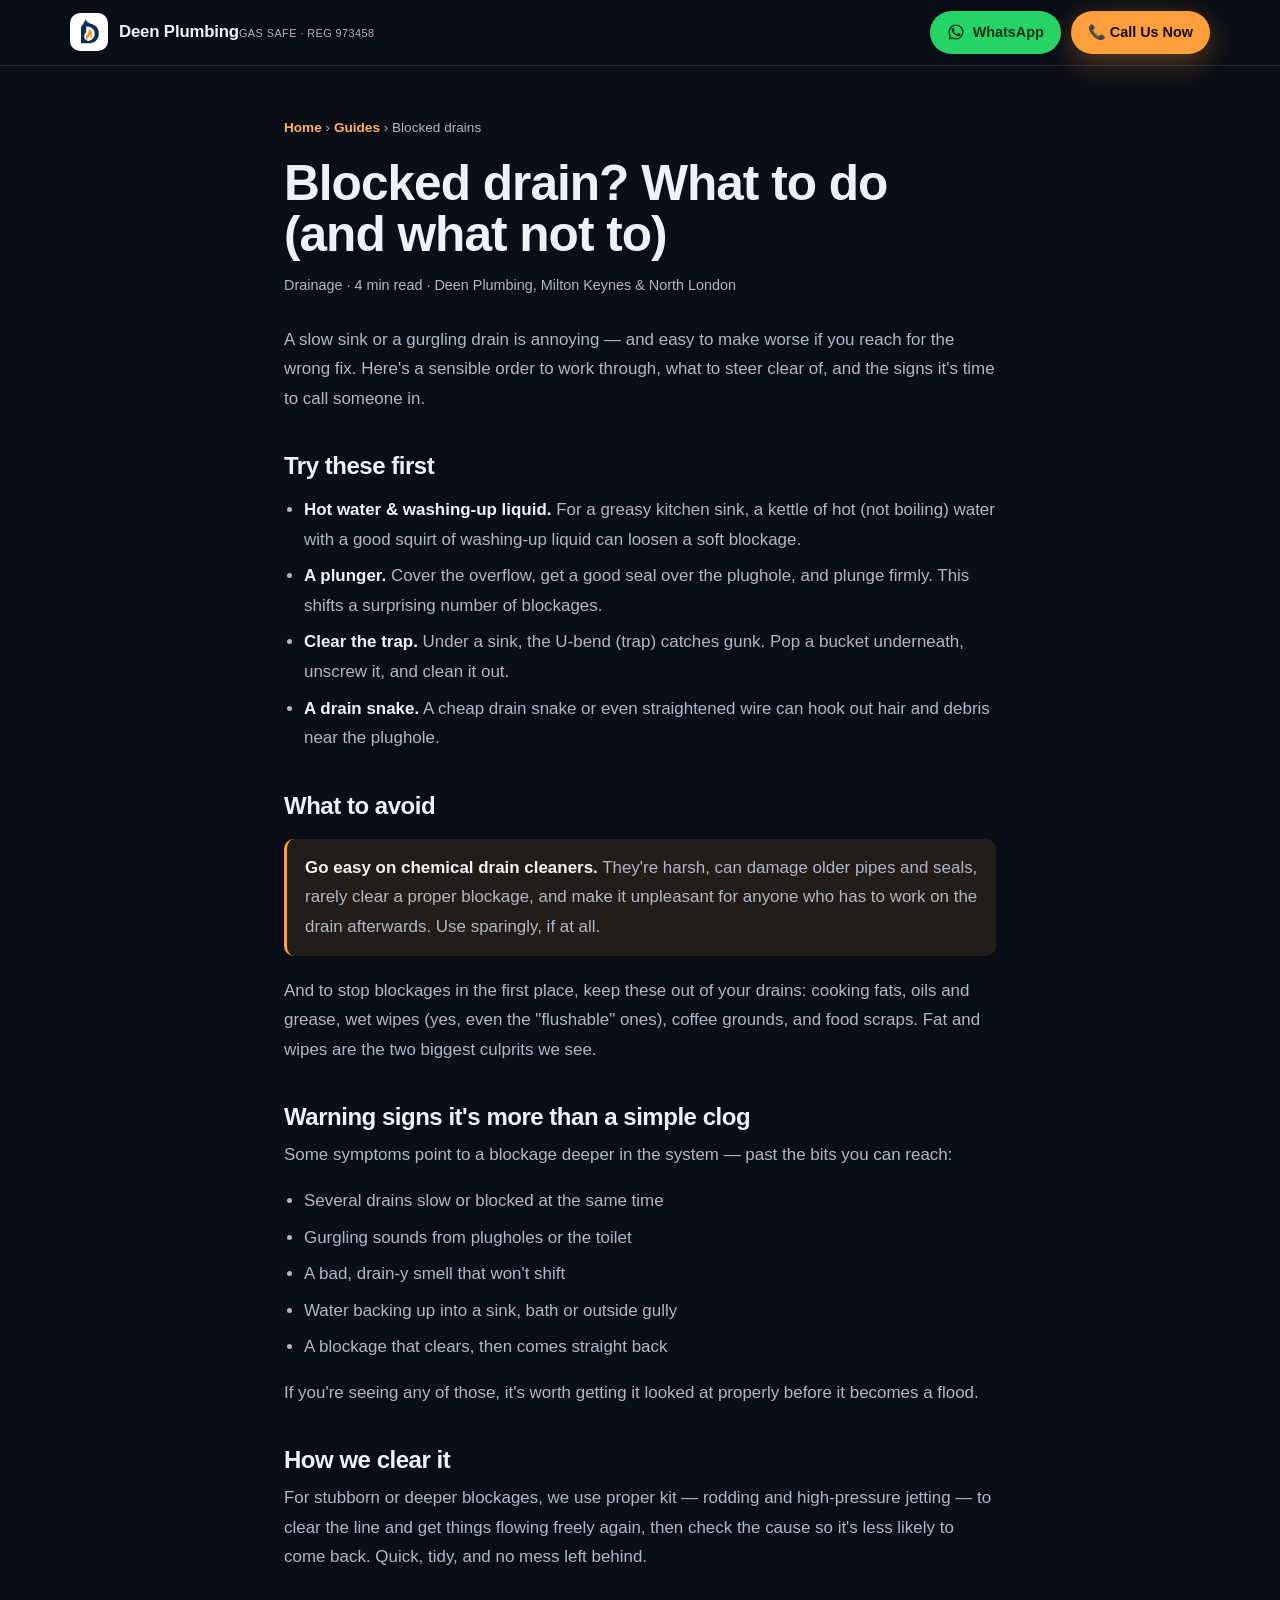
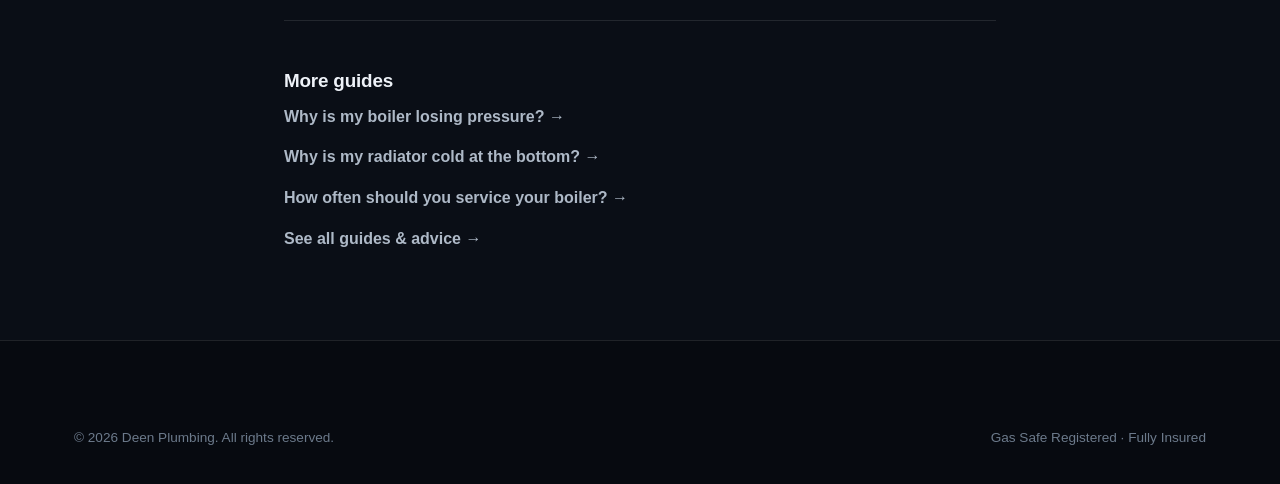
==== article-blocked-drains.html @ 98b902dc "Deen Plumbing website" ====
<!DOCTYPE html>
<html lang="en-GB">
<head>
<meta charset="UTF-8">
<meta name="viewport" content="width=device-width, initial-scale=1.0">
<title>Blocked Drain? What to Do (and What Not to Do) | Deen Plumbing</title>
<meta name="description" content="A blocked drain or slow sink? Simple things to try first, what to avoid, and the warning signs you need a drainage engineer in Milton Keynes or North London.">
<link rel="canonical" href="https://deenplumbing.co.uk/article-blocked-drains.html">
<meta name="theme-color" content="#0a0e16">
<meta property="og:type" content="article">
<meta property="og:title" content="Blocked Drain? What to Do (and What Not to Do)">
<meta property="og:description" content="Simple things to try first, what to avoid, and when to call a drainage engineer.">
<link rel="icon" href="images/logo-solid.png">
<link rel="stylesheet" href="styles.css">
<script type="application/ld+json">
{
  "@context":"https://schema.org","@type":"FAQPage",
  "mainEntity":[
    {"@type":"Question","name":"How do I unblock a drain myself?","acceptedAnswer":{"@type":"Answer","text":"For minor blockages, try a plunger, a drain snake, or hot (not boiling) water with washing-up liquid. Avoid harsh chemical drain cleaners — they can damage pipes and rarely shift a real blockage."}},
    {"@type":"Question","name":"What should you not put down the drain?","acceptedAnswer":{"@type":"Answer","text":"Avoid fats, oils and grease, wet wipes (even 'flushable' ones), coffee grounds, and food scraps. These are the most common causes of blocked drains."}},
    {"@type":"Question","name":"When should I call a drainage engineer?","acceptedAnswer":{"@type":"Answer","text":"Call a professional if several drains are slow at once, if there's a bad smell or gurgling, if water backs up, or if a blockage keeps coming back — these point to a blockage deeper in the system."}}
  ]
}
</script>
</head>
<body>

<header class="topbar">
  <div class="topbar__inner">
    <a class="brand" href="index.html" aria-label="Deen Plumbing — home">
      <span class="brand__mark"><img src="images/logo.png" alt="Deen Plumbing"></span>
      <span><span class="brand__name">Deen Plumbing</span><span class="brand__sub">Gas Safe · Reg 973458</span></span>
    </a>
    <div class="bar-actions">
      <a class="btn btn--whatsapp btn--sm" href="https://wa.me/447346813714?text=Hi%20Deen%2C%20I%27d%20like%20a%20quote" target="_blank" rel="noopener"><svg viewBox="0 0 24 24" fill="currentColor" aria-hidden="true"><path d="M12 2a10 10 0 0 0-8.5 15.3L2 22l4.8-1.5A10 10 0 1 0 12 2zm0 18.2c-1.5 0-3-.4-4.3-1.2l-.3-.18-2.85.9.9-2.78-.2-.32A8.2 8.2 0 1 1 12 20.2z"/><path d="M17.47 14.38c-.3-.15-1.74-.86-2-.96-.27-.1-.46-.15-.66.15-.2.3-.76.96-.93 1.15-.17.2-.34.22-.64.07-.3-.15-1.25-.46-2.38-1.47-.88-.78-1.47-1.75-1.64-2.05-.17-.3-.02-.46.13-.6.13-.13.3-.34.44-.51.15-.17.2-.3.3-.5.1-.2.05-.37-.02-.52-.07-.15-.66-1.6-.9-2.18-.24-.56-.48-.49-.66-.5h-.57c-.2 0-.52.07-.8.37-.27.3-1.05 1.02-1.05 2.5 0 1.47 1.08 2.9 1.23 3.1.15.2 2.12 3.24 5.13 4.54.72.31 1.28.5 1.71.64.72.23 1.37.2 1.89.12.58-.09 1.74-.71 1.99-1.4.24-.69.24-1.28.17-1.4-.07-.12-.27-.2-.57-.35z"/></svg> WhatsApp</a>
      <a class="btn btn--amber btn--sm btn--pulse" href="tel:+447346813714">📞 Call Us Now</a>
    </div>
  </div>
</header>

<article class="article">
  <p class="crumb"><a href="index.html">Home</a> › <a href="articles.html">Guides</a> › Blocked drains</p>
  <h1>Blocked drain? What to do (and what not to)</h1>
  <p class="meta">Drainage · 4 min read · Deen Plumbing, Milton Keynes &amp; North London</p>

  <p>A slow sink or a gurgling drain is annoying — and easy to make worse if you reach for the wrong fix. Here's a sensible order to work through, what to steer clear of, and the signs it's time to call someone in.</p>

  <h2>Try these first</h2>
  <ul>
    <li><strong>Hot water &amp; washing-up liquid.</strong> For a greasy kitchen sink, a kettle of hot (not boiling) water with a good squirt of washing-up liquid can loosen a soft blockage.</li>
    <li><strong>A plunger.</strong> Cover the overflow, get a good seal over the plughole, and plunge firmly. This shifts a surprising number of blockages.</li>
    <li><strong>Clear the trap.</strong> Under a sink, the U-bend (trap) catches gunk. Pop a bucket underneath, unscrew it, and clean it out.</li>
    <li><strong>A drain snake.</strong> A cheap drain snake or even straightened wire can hook out hair and debris near the plughole.</li>
  </ul>

  <h2>What to avoid</h2>
  <div class="callout"><p><strong>Go easy on chemical drain cleaners.</strong> They're harsh, can damage older pipes and seals, rarely clear a proper blockage, and make it unpleasant for anyone who has to work on the drain afterwards. Use sparingly, if at all.</p></div>
  <p>And to stop blockages in the first place, keep these out of your drains: cooking fats, oils and grease, wet wipes (yes, even the "flushable" ones), coffee grounds, and food scraps. Fat and wipes are the two biggest culprits we see.</p>

  <h2>Warning signs it's more than a simple clog</h2>
  <p>Some symptoms point to a blockage deeper in the system — past the bits you can reach:</p>
  <ul>
    <li>Several drains slow or blocked at the same time</li>
    <li>Gurgling sounds from plugholes or the toilet</li>
    <li>A bad, drain-y smell that won't shift</li>
    <li>Water backing up into a sink, bath or outside gully</li>
    <li>A blockage that clears, then comes straight back</li>
  </ul>
  <p>If you're seeing any of those, it's worth getting it looked at properly before it becomes a flood.</p>

  <h2>How we clear it</h2>
  <p>For stubborn or deeper blockages, we use proper kit — rodding and high-pressure jetting — to clear the line and get things flowing freely again, then check the cause so it's less likely to come back. Quick, tidy, and no mess left behind.</p>

  <div class="article__more">
    <h3>More guides</h3>
    <a href="article-boiler-losing-pressure.html">Why is my boiler losing pressure? →</a>
    <a href="article-radiator-cold-bottom.html">Why is my radiator cold at the bottom? →</a>
    <a href="article-boiler-service.html">How often should you service your boiler? →</a>
    <a href="articles.html">See all guides &amp; advice →</a>
  </div>
</article>

<footer class="footer">
  <div class="container footer__bottom">
    <span>© <span id="year"></span> Deen Plumbing. All rights reserved.</span>
    <span>Gas Safe Registered · Fully Insured</span>
  </div>
</footer>

<div class="mobile-cta">
  <a class="btn btn--amber btn--pulse" href="tel:+447346813714">📞 Call Now</a>
  <a class="btn btn--whatsapp" href="https://wa.me/447346813714?text=Hi%20Deen%2C%20I%27d%20like%20a%20quote" target="_blank" rel="noopener"><svg viewBox="0 0 24 24" fill="currentColor" aria-hidden="true"><path d="M12 2a10 10 0 0 0-8.5 15.3L2 22l4.8-1.5A10 10 0 1 0 12 2zm0 18.2c-1.5 0-3-.4-4.3-1.2l-.3-.18-2.85.9.9-2.78-.2-.32A8.2 8.2 0 1 1 12 20.2z"/><path d="M17.47 14.38c-.3-.15-1.74-.86-2-.96-.27-.1-.46-.15-.66.15-.2.3-.76.96-.93 1.15-.17.2-.34.22-.64.07-.3-.15-1.25-.46-2.38-1.47-.88-.78-1.47-1.75-1.64-2.05-.17-.3-.02-.46.13-.6.13-.13.3-.34.44-.51.15-.17.2-.3.3-.5.1-.2.05-.37-.02-.52-.07-.15-.66-1.6-.9-2.18-.24-.56-.48-.49-.66-.5h-.57c-.2 0-.52.07-.8.37-.27.3-1.05 1.02-1.05 2.5 0 1.47 1.08 2.9 1.23 3.1.15.2 2.12 3.24 5.13 4.54.72.31 1.28.5 1.71.64.72.23 1.37.2 1.89.12.58-.09 1.74-.71 1.99-1.4.24-.69.24-1.28.17-1.4-.07-.12-.27-.2-.57-.35z"/></svg> WhatsApp</a>
</div>

<script>document.getElementById('year').textContent = new Date().getFullYear();</script>
</body>
</html>
---- styles.css ----
/* ===========================================================
   Deen Plumbing — cinematic, mobile-first scroll journey
   =========================================================== */

:root {
  --bg:#0a0e16; --bg-2:#0f1622; --bg-3:#131d2c;
  --light:#f4f2ec; --light-2:#ffffff;
  --ink:#eef2f8; --ink-soft:#aeb9c7; --ink-dark:#18222e; --muted-dark:#566472;
  --amber:#ff9e3d; --amber-2:#ffb35e; --blue:#3b9ad6; --gassafe:#ffe000;
  --line-dark:rgba(255,255,255,.10); --line-light:#e4ded2;
  --bar-h:66px; --maxw:1180px; --ease:cubic-bezier(.16,1,.3,1);
}

* { box-sizing:border-box; }
html { scroll-behavior:smooth; scroll-padding-top:calc(var(--bar-h) + 14px); }
body { margin:0; font-family:-apple-system,BlinkMacSystemFont,"Segoe UI",Roboto,Helvetica,Arial,sans-serif;
  background:var(--bg); color:var(--ink); line-height:1.55; -webkit-font-smoothing:antialiased; }
/* No overflow-x clip/hidden on body — it breaks position:sticky used by the
   pinned portfolio. Wide tracks are each contained by their own overflow:hidden. */
body.no-scroll { overflow:hidden; }

h1,h2,h3 { margin:0 0 .4em; font-weight:800; line-height:1.04; letter-spacing:-0.02em; }
h1 { font-size:clamp(2.4rem,7.5vw,5.6rem); }
h2 { font-size:clamp(1.9rem,5.5vw,3.6rem); }
h3 { font-size:clamp(1.15rem,2.2vw,1.4rem); letter-spacing:-0.01em; }
p { margin:0 0 1em; }
a { color:inherit; text-decoration:none; }

.container { width:100%; max-width:var(--maxw); margin:0 auto; padding:0 24px; }
.center { text-align:center; }
.lead { font-size:clamp(1.05rem,1.6vw,1.35rem); color:var(--ink-soft); max-width:56ch; }
.center .lead { margin-left:auto; margin-right:auto; }

/* ---------- Buttons ---------- */
.btn { display:inline-flex; align-items:center; justify-content:center; gap:8px; padding:13px 26px;
  border-radius:999px; font-weight:700; font-size:1rem; border:1.5px solid transparent; cursor:pointer;
  white-space:nowrap; font-family:inherit;
  transition:transform .25s var(--ease),background .25s var(--ease),box-shadow .25s var(--ease),color .25s var(--ease); }
.btn:hover { transform:translateY(-2px); }
.btn--amber { background:var(--amber); color:#12100a; box-shadow:0 8px 30px rgba(255,158,61,.35); position:relative; overflow:hidden; }
.btn--amber:hover { background:var(--amber-2); box-shadow:0 12px 38px rgba(255,158,61,.5); }
.btn--amber::after { content:""; position:absolute; top:0; left:-120%; width:60%; height:100%;
  background:linear-gradient(100deg,transparent,rgba(255,255,255,.55),transparent); transform:skewX(-18deg); transition:left .6s var(--ease); }
.btn--amber:hover::after { left:130%; }
.btn--glass { background:rgba(255,255,255,.08); color:var(--ink); border-color:rgba(255,255,255,.22); }
.btn--glass:hover { background:rgba(255,255,255,.16); }
.btn--sm { padding:9px 16px; font-size:.9rem; }
.btn--whatsapp { background:#25d366; color:#08331b; }
.btn--whatsapp:hover { background:#1fc15c; }
.btn--whatsapp svg { width:18px; height:18px; }
/* Pulsing call-to-action to draw the eye and lift call conversions */
.btn--pulse { animation:btnpulse 2s var(--ease) infinite; }
.btn--pulse:hover { animation:none; }
@keyframes btnpulse {
  0%   { box-shadow:0 8px 30px rgba(255,158,61,.35), 0 0 0 0 rgba(255,158,61,.55); }
  70%  { box-shadow:0 8px 30px rgba(255,158,61,.35), 0 0 0 16px rgba(255,158,61,0); }
  100% { box-shadow:0 8px 30px rgba(255,158,61,.35), 0 0 0 0 rgba(255,158,61,0); }
}

/* ---------- Sticky top bar ---------- */
.topbar { position:fixed; inset:0 0 auto 0; z-index:120; height:var(--bar-h); display:flex; align-items:center;
  background:rgba(10,14,22,.72); backdrop-filter:saturate(160%) blur(14px); -webkit-backdrop-filter:saturate(160%) blur(14px);
  border-bottom:1px solid var(--line-dark); }
.topbar__inner { display:flex; align-items:center; justify-content:space-between; gap:14px; width:100%; max-width:var(--maxw); margin:0 auto; padding:0 20px; }
.brand { display:flex; align-items:center; gap:11px; min-width:0; }
.brand__mark { width:38px; height:38px; border-radius:10px; flex:none; background:#fff;
  display:grid; place-items:center; overflow:hidden; }
.brand__mark img { width:100%; height:100%; object-fit:contain; padding:3px; }
.brand__name { font-weight:800; font-size:1.05rem; letter-spacing:-0.01em; line-height:1.05; }
.brand__sub { font-size:.68rem; color:var(--ink-soft); letter-spacing:.04em; text-transform:uppercase; }
.bar-gassafe { display:inline-flex; align-items:center; gap:8px; margin-left:6px; background:var(--gassafe); color:#111;
  font-weight:800; font-size:.74rem; padding:6px 11px; border-radius:8px; line-height:1.1; }
.bar-gassafe small { display:block; font-weight:600; font-size:.62rem; }
.bar-actions { display:flex; align-items:center; gap:10px; flex:none; }
@media (max-width:920px) { .brand__sub{display:none;} .bar-gassafe{display:none;} }
@media (max-width:820px) { .bar-actions{display:none;} }

/* ---------- Scroll progress ---------- */
.progress { position:fixed; left:0; top:calc(var(--bar-h) - 3px); height:3px; width:100%; z-index:121; }
.progress span { display:block; height:100%; width:0%; background:linear-gradient(90deg,var(--amber),var(--blue)); box-shadow:0 0 12px rgba(255,158,61,.6); transition:width .08s linear; }

/* ---------- Sections ---------- */
.section { padding:clamp(64px,11vh,140px) 0; position:relative; }
.panel-dark { background:var(--bg); }
.panel-dark2 { background:linear-gradient(180deg,var(--bg-2),var(--bg)); }
.panel-light { background:var(--light); color:var(--ink-dark); }
.panel-light h1,.panel-light h2,.panel-light h3 { color:var(--ink-dark); }
.panel-light .lead { color:var(--muted-dark); }
.eyebrow { text-transform:uppercase; letter-spacing:.18em; font-size:.78rem; font-weight:800; color:var(--amber); margin-bottom:14px; }
.panel-light .eyebrow { color:#c97a22; }

/* ---------- HERO ---------- */
.hero { min-height:100svh; display:flex; align-items:center; padding-top:var(--bar-h);
  background:radial-gradient(1100px 600px at 80% -5%,rgba(59,154,214,.20),transparent 60%),
    radial-gradient(900px 600px at 6% 110%,rgba(255,158,61,.16),transparent 55%),
    linear-gradient(180deg,#0b1019,#0a0e16 70%);
  position:relative; overflow:hidden; }
.hero::after { content:""; position:absolute; inset:0; pointer-events:none; opacity:.5; z-index:1;
  background-image:linear-gradient(rgba(255,255,255,.03) 1px,transparent 1px),linear-gradient(90deg,rgba(255,255,255,.03) 1px,transparent 1px);
  background-size:46px 46px; -webkit-mask-image:radial-gradient(circle at 50% 40%,#000 30%,transparent 85%); mask-image:radial-gradient(circle at 50% 40%,#000 30%,transparent 85%); }
.hero .container { position:relative; z-index:3; padding-top:40px; padding-bottom:60px; }
.hero h1 { max-width:15ch; }
.hero h1 .grad,.grad { background:linear-gradient(110deg,var(--amber) 0%,var(--amber-2) 28%,#ffd9a8 42%,var(--amber-2) 56%,var(--blue) 100%);
  background-size:250% 100%; -webkit-background-clip:text; background-clip:text; color:transparent; animation:shimmer 7s linear infinite; }
@keyframes shimmer { 0%{background-position:0 50%;} 100%{background-position:250% 50%;} }
.hero p.lead { margin-top:.4em; }
.hero__meta { display:flex; gap:26px; flex-wrap:wrap; margin-top:36px; }
.hero__meta div { font-size:.95rem; color:var(--ink-soft); }
.hero__meta strong { display:block; color:var(--ink); font-size:1.25rem; }

/* ---------- Trust marquee ---------- */
.marquee { background:var(--bg-3); border-top:1px solid var(--line-dark); border-bottom:1px solid var(--line-dark); overflow:hidden; padding:16px 0;
  -webkit-mask-image:linear-gradient(90deg,transparent,#000 8%,#000 92%,transparent); mask-image:linear-gradient(90deg,transparent,#000 8%,#000 92%,transparent); }
.marquee__track { display:inline-flex; align-items:center; gap:26px; white-space:nowrap; will-change:transform; animation:marquee 32s linear infinite; }
.marquee:hover .marquee__track { animation-play-state:paused; }
.m-item { display:inline-flex; align-items:center; gap:10px; font-weight:700; font-size:1rem; color:var(--ink); }
.m-ico { font-size:1.2rem; } .m-dot { color:var(--amber); font-size:.6rem; opacity:.7; }
@keyframes marquee { from{transform:translateX(0)} to{transform:translateX(-50%)} }

/* ---------- Reviews: scroll-linked slider ---------- */
.rev-slider { overflow:hidden; margin-top:34px; }
.rev-track { display:flex; gap:22px; will-change:transform; padding:4px 24px; }
.rev { flex:0 0 min(430px,84vw); background:rgba(255,255,255,.04); border:1px solid var(--line-dark); border-radius:18px; padding:30px; text-align:left; }
.rev__stars { color:var(--amber); letter-spacing:3px; font-size:1.15rem; }
.rev__text { font-size:1.12rem; font-weight:600; line-height:1.45; margin:14px 0 16px; }
.rev__who { font-weight:800; } .rev__where { color:var(--ink-soft); font-size:.9rem; }

/* ---------- Cards ---------- */
.grid { display:grid; gap:22px; }
.grid--3 { grid-template-columns:repeat(3,1fr); }
.grid--svc { grid-template-columns:repeat(4,1fr); }
@media (max-width:1000px) { .grid--svc{grid-template-columns:repeat(2,1fr);} }
@media (max-width:880px) { .grid--3{grid-template-columns:1fr;} }
@media (max-width:560px) { .grid--svc{grid-template-columns:1fr;} }
.card { background:rgba(255,255,255,.04); border:1px solid var(--line-dark); border-radius:18px; padding:28px; position:relative;
  transition:transform .35s var(--ease),background .35s var(--ease),border-color .35s var(--ease),box-shadow .35s var(--ease); }
.card::before { content:""; position:absolute; inset:0; border-radius:18px; padding:1px;
  background:linear-gradient(135deg,rgba(255,158,61,.6),rgba(59,154,214,.5));
  -webkit-mask:linear-gradient(#000 0 0) content-box,linear-gradient(#000 0 0); -webkit-mask-composite:xor; mask-composite:exclude; opacity:0; transition:opacity .35s var(--ease); pointer-events:none; }
.card:hover { transform:translateY(-6px); background:rgba(255,255,255,.07); border-color:transparent; box-shadow:0 20px 50px rgba(0,0,0,.35); }
.card:hover::before { opacity:1; }
.card .ico { font-size:1.8rem; display:block; margin-bottom:12px; }
.card h3 { margin-bottom:12px; }
.card ul { margin:0; padding-left:1.1em; color:var(--ink-soft); }
.card li { margin-bottom:.35em; }
.panel-light .card { background:var(--light-2); border-color:var(--line-light); box-shadow:0 10px 30px rgba(20,30,45,.06); }
.panel-light .card ul { color:var(--muted-dark); }
.feature h3 { display:flex; align-items:center; gap:10px; }
.feature p { color:var(--ink-soft); }

/* ---------- Pinned horizontal portfolio (scroll-driven, all widths) ---------- */
/* Section height is set by JS so vertical scroll distance == horizontal travel. */
.hscroll { position:relative; min-height:100vh; background:var(--light); }
.hscroll__sticky { position:sticky; top:0; height:100vh; overflow:hidden; display:flex; flex-direction:column; justify-content:center; }
.hscroll__head { max-width:var(--maxw); width:100%; margin:0 auto 30px; padding:0 24px; }
.hscroll__head h2 { color:var(--ink-dark); margin:0; }
.hscroll__track { display:flex; align-items:flex-start; gap:24px; will-change:transform;
  padding-left:max(24px,calc((100vw - var(--maxw)) / 2 + 24px)); padding-right:10vw; }
/* Full-bleed image with text overlaid on a gradient scrim */
.job { position:relative; flex:0 0 380px; aspect-ratio:3 / 2; border-radius:18px; overflow:hidden;
  box-shadow:0 16px 40px rgba(20,30,45,.20); }
.job__img { position:absolute; inset:0; width:100%; height:100%; object-fit:cover; display:block; }
.job__body { position:absolute; left:0; right:0; bottom:0; padding:18px 20px;
  background:linear-gradient(to top, rgba(7,11,18,.92), rgba(7,11,18,.55) 48%, rgba(7,11,18,0)); }
.job__tag { display:inline-block; font-size:.68rem; font-weight:800; text-transform:uppercase; letter-spacing:.06em; color:#12100a; background:var(--amber); padding:4px 10px; border-radius:999px; margin-bottom:9px; }
.job h3 { color:#fff; margin-bottom:.2em; font-size:1.12rem; }
.job p { color:rgba(255,255,255,.9); font-size:.92rem; margin:0; }
@media (max-width:760px) {
  .hscroll__head { margin-bottom:24px; }
  .job { flex:0 0 82vw; }
}
/* Reduced motion: no pin — simple swipe row instead */
.hscroll.no-pin { height:auto !important; padding:clamp(64px,11vh,140px) 0; }
.hscroll.no-pin .hscroll__sticky { position:static; height:auto; overflow:visible; }
.hscroll.no-pin .hscroll__track { overflow-x:auto; transform:none !important; padding-bottom:16px; scrollbar-width:none; }
.hscroll.no-pin .hscroll__track::-webkit-scrollbar { display:none; }

/* ---------- FAQs ---------- */
.faq { max-width:840px; margin:0 auto; }
.faq details { border-bottom:1px solid var(--line-light); }
.faq summary { cursor:pointer; list-style:none; padding:20px 0; font-weight:700; font-size:1.08rem; color:var(--ink-dark);
  display:flex; justify-content:space-between; gap:18px; align-items:center; }
.faq summary::-webkit-details-marker { display:none; }
.faq summary::after { content:"+"; font-size:1.5rem; color:#c97a22; transition:transform .2s var(--ease); line-height:1; }
.faq details[open] summary::after { content:"–"; }
.faq p { color:var(--muted-dark); margin:0 0 20px; max-width:72ch; }

/* ---------- Guides / articles ---------- */
.guide { display:block; }
.guide .job__tag { background:rgba(255,158,61,.16); color:var(--amber-2); }
.guide h3 { color:var(--ink); margin-bottom:8px; }
.guide p { color:var(--ink-soft); }
.guide .more { display:inline-block; margin-top:14px; color:var(--amber-2); font-weight:700; }
.soon { font-size:.72rem; font-weight:800; text-transform:uppercase; letter-spacing:.05em; color:var(--ink-soft); border:1px solid var(--line-dark); padding:3px 9px; border-radius:999px; }

/* ---------- Tea strip ---------- */
.tea-strip { background:var(--bg-2); text-align:center; padding:46px 0; border-top:1px solid var(--line-dark); }
.tea-strip .cups { font-size:2.4rem; }
.tea-strip p { margin:10px 0 0; color:var(--amber-2); font-style:italic; font-weight:600; }

/* ---------- Modal form ---------- */
.modal { position:fixed; inset:0; z-index:200; display:none; align-items:center; justify-content:center; padding:20px; }
.modal.open { display:flex; }
.modal__backdrop { position:absolute; inset:0; background:rgba(4,7,12,.72); backdrop-filter:blur(6px); -webkit-backdrop-filter:blur(6px); animation:fadein .3s ease; }
@keyframes fadein { from{opacity:0} to{opacity:1} }
.modal__dialog { position:relative; z-index:1; width:100%; max-width:520px; max-height:90vh; overflow:auto; animation:modalin .45s var(--ease); }
@keyframes modalin { from{opacity:0;transform:translateY(26px) scale(.98)} to{opacity:1;transform:none} }
.modal__close { position:absolute; top:14px; right:14px; width:38px; height:38px; border-radius:50%; border:1px solid var(--line-dark);
  background:rgba(255,255,255,.06); color:var(--ink); font-size:1.1rem; cursor:pointer; z-index:2; line-height:1; }
.modal__close:hover { background:rgba(255,255,255,.14); }
.form { background:#0f1825; border:1px solid var(--line-dark); border-radius:22px; padding:34px; }
.form h3 { margin-top:0; }
.field { margin-bottom:18px; }
.field label { display:block; font-weight:700; margin-bottom:7px; }
.field input,.field textarea { width:100%; padding:14px 16px; border-radius:12px; font:inherit; background:rgba(255,255,255,.06); border:1px solid var(--line-dark); color:var(--ink); }
.field input::placeholder,.field textarea::placeholder { color:#7d8aa0; }
.field input:focus,.field textarea:focus { outline:2px solid var(--amber); background:rgba(255,255,255,.10); }
.field textarea { min-height:110px; resize:vertical; }
.form__note { font-size:.86rem; color:var(--ink-soft); }
.form__success { display:none; background:rgba(54,178,110,.15); border:1px solid rgba(54,178,110,.5); color:#aef0c8; padding:16px; border-radius:12px; margin-bottom:16px; }

/* ---------- Mobile sticky CTA bar ---------- */
.mobile-cta { display:none; }
@media (max-width:820px) {
  .mobile-cta { display:flex; gap:10px; position:fixed; left:0; right:0; bottom:0; z-index:130;
    padding:10px 12px calc(10px + env(safe-area-inset-bottom,0px));
    background:rgba(7,10,16,.94); backdrop-filter:blur(12px); -webkit-backdrop-filter:blur(12px); border-top:1px solid var(--line-dark); }
  .mobile-cta .btn { flex:1; padding:15px 6px; font-size:.92rem; gap:6px; }
  .mobile-cta .btn svg { width:17px; height:17px; }
  .mobile-cta .btn--glass { background:rgba(255,255,255,.12); border-color:rgba(255,255,255,.28); color:#fff; }
  body { padding-bottom:78px; }
}

/* ---------- Footer ---------- */
.footer { background:#070a10; color:var(--ink-soft); padding:64px 0 36px; border-top:1px solid var(--line-dark); }
.footer__grid { display:grid; grid-template-columns:1fr 1fr; gap:30px 40px; }
.footer__brand { grid-column:1 / -1; }
@media (max-width:560px) { .footer__grid{grid-template-columns:1fr;} .footer__brand{grid-column:auto;} }
.footer h4 { color:var(--ink); margin:0 0 14px; font-size:1rem; }
.footer a { color:var(--ink-soft); }
.footer__grid a { display:block; padding:5px 0; }
.footer a:hover { color:var(--amber); }
.gassafe-pill { display:inline-flex; align-items:center; gap:10px; background:var(--gassafe); color:#111; font-weight:800; font-size:.8rem; padding:9px 14px; border-radius:9px; }
.gassafe-pill small { display:block; font-weight:600; font-size:.66rem; }
.footer__links { display:flex; flex-wrap:wrap; gap:8px 16px; justify-content:center; margin-top:34px; padding-top:26px; border-top:1px solid var(--line-dark); }
.footer__links a { font-weight:600; }
.footer__bottom { margin-top:22px; font-size:.85rem; color:#6c7a8b; display:flex; justify-content:space-between; gap:10px; flex-wrap:wrap; }
.placeholder { background:rgba(255,158,61,.16); color:var(--amber-2); padding:0 5px; border-radius:5px; font-weight:700; }

/* ---------- Article / legal pages ---------- */
.article { max-width:760px; margin:0 auto; padding:calc(var(--bar-h) + 50px) 24px 80px; }
.article .crumb { font-size:.85rem; color:var(--ink-soft); margin-bottom:18px; }
.article .crumb a { color:var(--amber-2); font-weight:600; }
.article h1 { font-size:clamp(2rem,5vw,3.1rem); margin-bottom:.25em; }
.article .meta { color:var(--ink-soft); font-size:.9rem; margin-bottom:26px; }
.article h2 { font-size:1.5rem; margin:1.7em 0 .4em; color:var(--ink); }
.article h3 { font-size:1.18rem; margin:1.3em 0 .3em; color:var(--ink); }
.article p, .article li { color:var(--ink-soft); font-size:1.06rem; line-height:1.75; }
.article ul, .article ol { padding-left:1.25em; }
.article li { margin-bottom:.4em; }
.article a { color:var(--amber-2); }
.article strong { color:var(--ink); }
.callout { background:rgba(255,158,61,.10); border-left:3px solid var(--amber); padding:14px 18px; border-radius:10px; margin:20px 0; }
.callout p { margin:0; }
.article__cta { background:var(--bg-2); border:1px solid var(--line-dark); border-radius:18px; padding:28px; margin:36px 0 10px; text-align:center; }
.article__cta h3 { margin:0 0 6px; }
.article__cta p { margin:0 0 16px; }
.article__more { margin-top:48px; padding-top:26px; border-top:1px solid var(--line-dark); }
.article__more h3 { color:var(--ink); }
.article__more a { display:block; padding:8px 0; color:var(--ink-soft); font-weight:600; }
.article__more a:hover { color:var(--amber); }

/* ---------- Articles index grid ---------- */
.arts { display:grid; grid-template-columns:repeat(2,1fr); gap:22px; max-width:var(--maxw); margin:0 auto; }
@media (max-width:760px) { .arts{grid-template-columns:1fr;} }

/* ---------- Scroll reveal ---------- */
.reveal { opacity:0; transform:translateY(34px); transition:opacity .9s var(--ease),transform .9s var(--ease); }
.reveal.in-view { opacity:1; transform:none; }
@media (prefers-reduced-motion: reduce) {
  .reveal { opacity:1 !important; transform:none !important; transition:none; }
  html { scroll-behavior:auto; }
  .marquee__track,.hero h1 .grad,.grad,.btn--pulse { animation:none !important; }
  .grad { background-position:0 50%; }
}
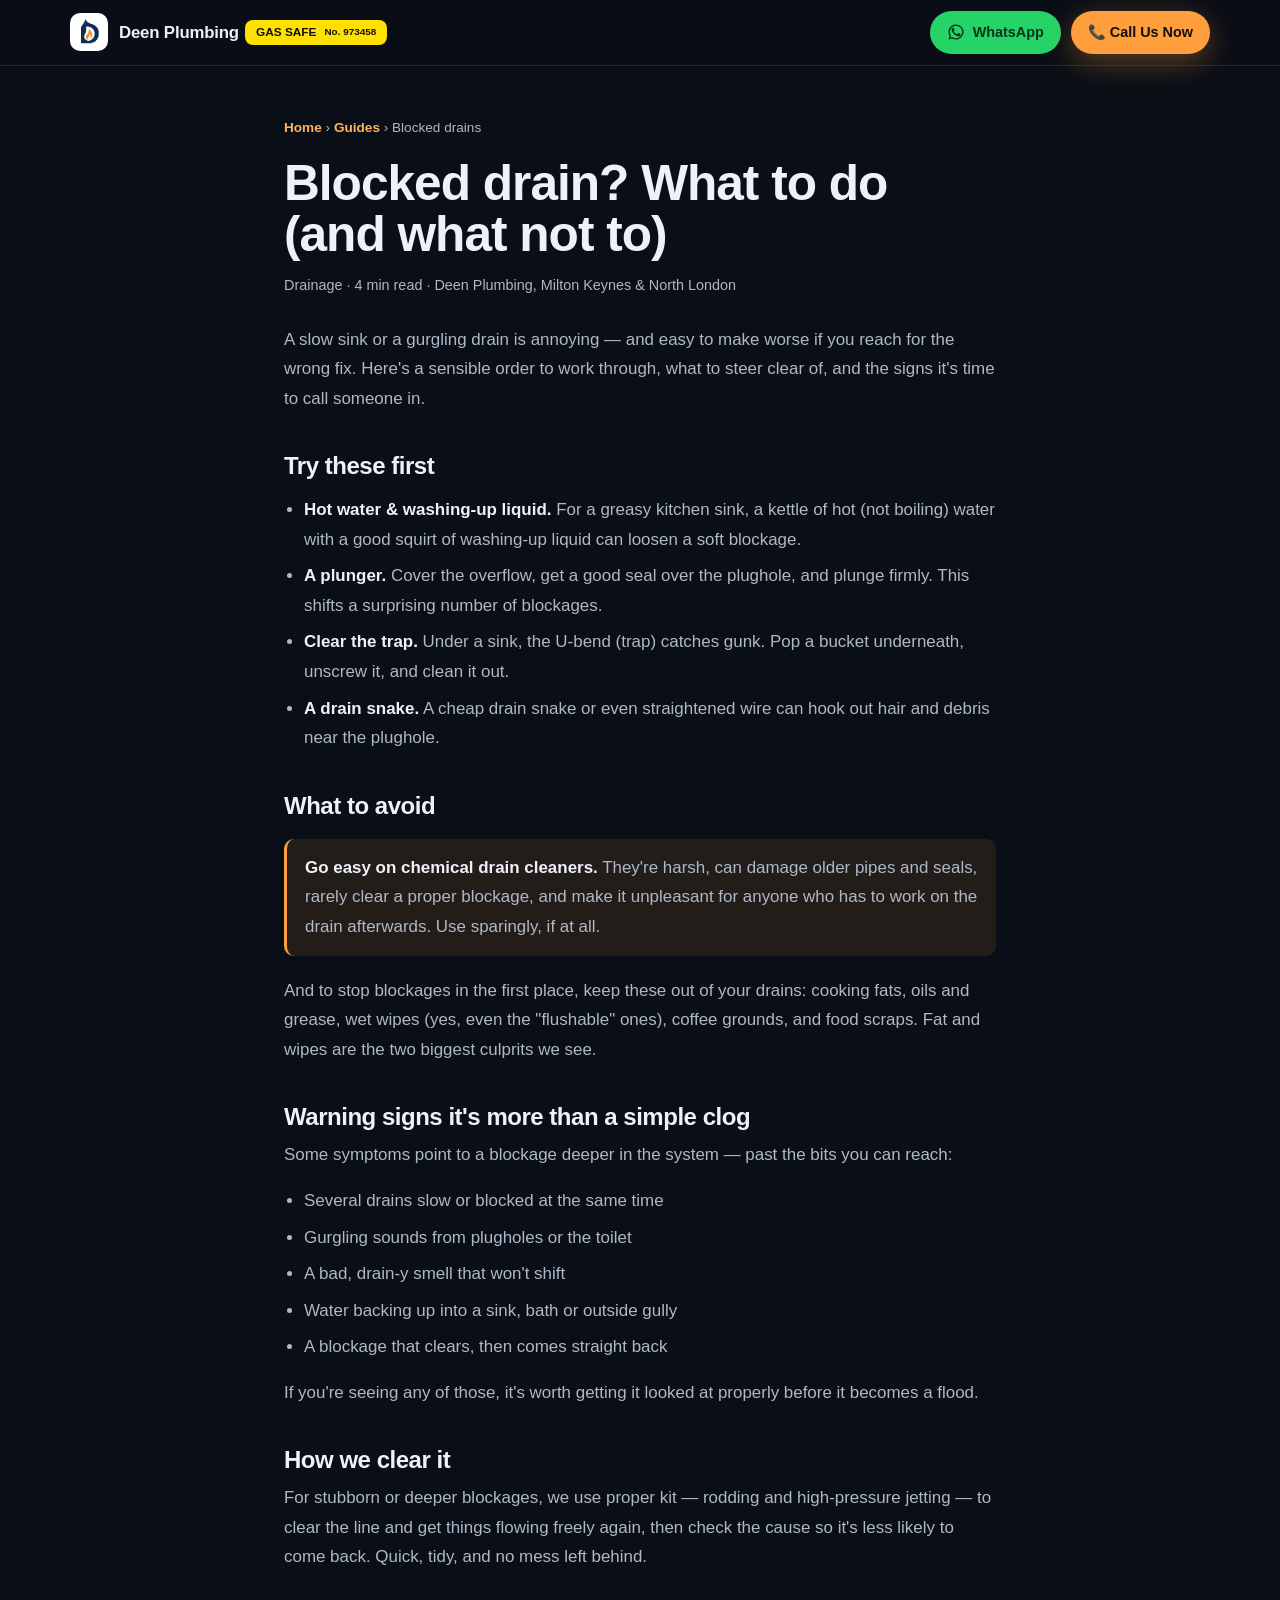
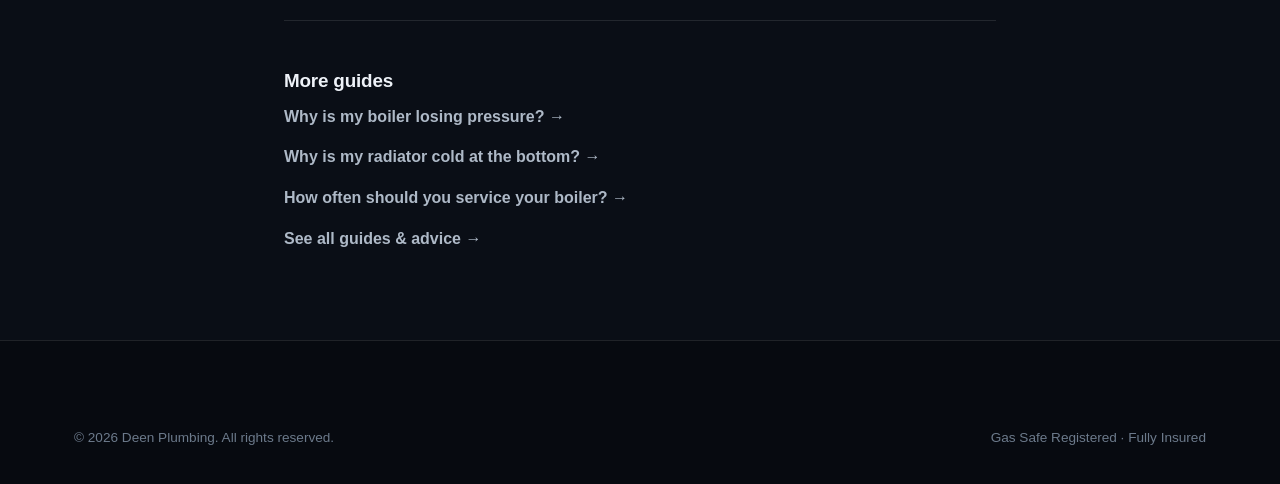
==== commit 28d8573f: "Pricing line, areas/town SEO, Gas Safe verify link, analytics groundwork, portfolio polish" ====
--- a/article-blocked-drains.html
+++ b/article-blocked-drains.html
@@ -22,6 +22,12 @@
   ]
 }
 </script>
+<!-- Analytics & Search Console (groundwork). To enable:
+     1) Google Analytics 4 — replace G-XXXXXXXXXX with your Measurement ID, then uncomment:
+     <script async src="https://www.googletagmanager.com/gtag/js?id=G-XXXXXXXXXX"></script>
+     <script>window.dataLayer=window.dataLayer||[];function gtag(){dataLayer.push(arguments);}gtag('js',new Date());gtag('config','G-XXXXXXXXXX');</script>
+     2) Search Console — easiest: verify via Cloudflare DNS (TXT). Or uncomment + paste your tag:
+     <meta name="google-site-verification" content="YOUR_CODE_HERE"> -->
 </head>
 <body>
 
@@ -29,7 +35,7 @@
   <div class="topbar__inner">
     <a class="brand" href="index.html" aria-label="Deen Plumbing — home">
       <span class="brand__mark"><img src="images/logo.png" alt="Deen Plumbing"></span>
-      <span><span class="brand__name">Deen Plumbing</span><span class="brand__sub">Gas Safe · Reg 973458</span></span>
+      <span><span class="brand__name">Deen Plumbing</span><span class="bar-gassafe">GAS SAFE<small>No. 973458</small></span></span>
     </a>
     <div class="bar-actions">
       <a class="btn btn--whatsapp btn--sm" href="https://wa.me/447346813714?text=Hi%20Deen%2C%20I%27d%20like%20a%20quote" target="_blank" rel="noopener"><svg viewBox="0 0 24 24" fill="currentColor" aria-hidden="true"><path d="M12 2a10 10 0 0 0-8.5 15.3L2 22l4.8-1.5A10 10 0 1 0 12 2zm0 18.2c-1.5 0-3-.4-4.3-1.2l-.3-.18-2.85.9.9-2.78-.2-.32A8.2 8.2 0 1 1 12 20.2z"/><path d="M17.47 14.38c-.3-.15-1.74-.86-2-.96-.27-.1-.46-.15-.66.15-.2.3-.76.96-.93 1.15-.17.2-.34.22-.64.07-.3-.15-1.25-.46-2.38-1.47-.88-.78-1.47-1.75-1.64-2.05-.17-.3-.02-.46.13-.6.13-.13.3-.34.44-.51.15-.17.2-.3.3-.5.1-.2.05-.37-.02-.52-.07-.15-.66-1.6-.9-2.18-.24-.56-.48-.49-.66-.5h-.57c-.2 0-.52.07-.8.37-.27.3-1.05 1.02-1.05 2.5 0 1.47 1.08 2.9 1.23 3.1.15.2 2.12 3.24 5.13 4.54.72.31 1.28.5 1.71.64.72.23 1.37.2 1.89.12.58-.09 1.74-.71 1.99-1.4.24-.69.24-1.28.17-1.4-.07-.12-.27-.2-.57-.35z"/></svg> WhatsApp</a>
--- a/styles.css
+++ b/styles.css
@@ -71,6 +71,7 @@
 .bar-gassafe { display:inline-flex; align-items:center; gap:8px; margin-left:6px; background:var(--gassafe); color:#111;
   font-weight:800; font-size:.74rem; padding:6px 11px; border-radius:8px; line-height:1.1; }
 .bar-gassafe small { display:block; font-weight:600; font-size:.62rem; }
+.brand__name, .topbar .bar-gassafe { vertical-align:middle; }
 .bar-actions { display:flex; align-items:center; gap:10px; flex:none; }
 @media (max-width:920px) { .brand__sub{display:none;} .bar-gassafe{display:none;} }
 @media (max-width:820px) { .bar-actions{display:none;} }
@@ -107,6 +108,8 @@
 .hero__meta { display:flex; gap:26px; flex-wrap:wrap; margin-top:36px; }
 .hero__meta div { font-size:.95rem; color:var(--ink-soft); }
 .hero__meta strong { display:block; color:var(--ink); font-size:1.25rem; }
+.hero__note { margin-top:22px; color:var(--ink); font-weight:600; font-size:1rem; }
+.hero__note b { color:var(--amber-2); }
 
 /* ---------- Trust marquee ---------- */
 .marquee { background:var(--bg-3); border-top:1px solid var(--line-dark); border-bottom:1px solid var(--line-dark); overflow:hidden; padding:16px 0;
@@ -148,6 +151,10 @@
 .feature h3 { display:flex; align-items:center; gap:10px; }
 .feature p { color:var(--ink-soft); }
 
+/* ---------- Areas covered ---------- */
+.areas { display:flex; flex-wrap:wrap; gap:9px 10px; justify-content:center; max-width:780px; margin:22px auto 0; }
+.areas span { background:rgba(255,255,255,.06); border:1px solid var(--line-dark); border-radius:999px; padding:7px 14px; font-size:.9rem; color:var(--ink-soft); }
+
 /* ---------- Pinned horizontal portfolio (scroll-driven, all widths) ---------- */
 /* Section height is set by JS so vertical scroll distance == horizontal travel. */
 .hscroll { position:relative; min-height:100vh; background:var(--light); }
@@ -158,8 +165,14 @@
   padding-left:max(24px,calc((100vw - var(--maxw)) / 2 + 24px)); padding-right:10vw; }
 /* Full-bleed image with text overlaid on a gradient scrim */
 .job { position:relative; flex:0 0 380px; aspect-ratio:3 / 2; border-radius:18px; overflow:hidden;
-  box-shadow:0 16px 40px rgba(20,30,45,.20); }
-.job__img { position:absolute; inset:0; width:100%; height:100%; object-fit:cover; display:block; }
+  box-shadow:0 16px 40px rgba(20,30,45,.20); transition:transform .4s var(--ease), box-shadow .4s var(--ease); }
+.job::after { content:""; position:absolute; inset:0; border-radius:18px; pointer-events:none;
+  box-shadow:inset 0 0 0 0 rgba(255,158,61,0); transition:box-shadow .4s var(--ease); }
+.job:hover { transform:translateY(-6px); box-shadow:0 26px 56px rgba(20,30,45,.32); }
+.job:hover::after { box-shadow:inset 0 0 0 2px rgba(255,158,61,.65); }
+.job__img { position:absolute; inset:0; width:100%; height:100%; object-fit:cover; display:block;
+  transition:transform .7s var(--ease); }
+.job:hover .job__img { transform:scale(1.06); }
 .job__body { position:absolute; left:0; right:0; bottom:0; padding:18px 20px;
   background:linear-gradient(to top, rgba(7,11,18,.92), rgba(7,11,18,.55) 48%, rgba(7,11,18,0)); }
 .job__tag { display:inline-block; font-size:.68rem; font-weight:800; text-transform:uppercase; letter-spacing:.06em; color:#12100a; background:var(--amber); padding:4px 10px; border-radius:999px; margin-bottom:9px; }
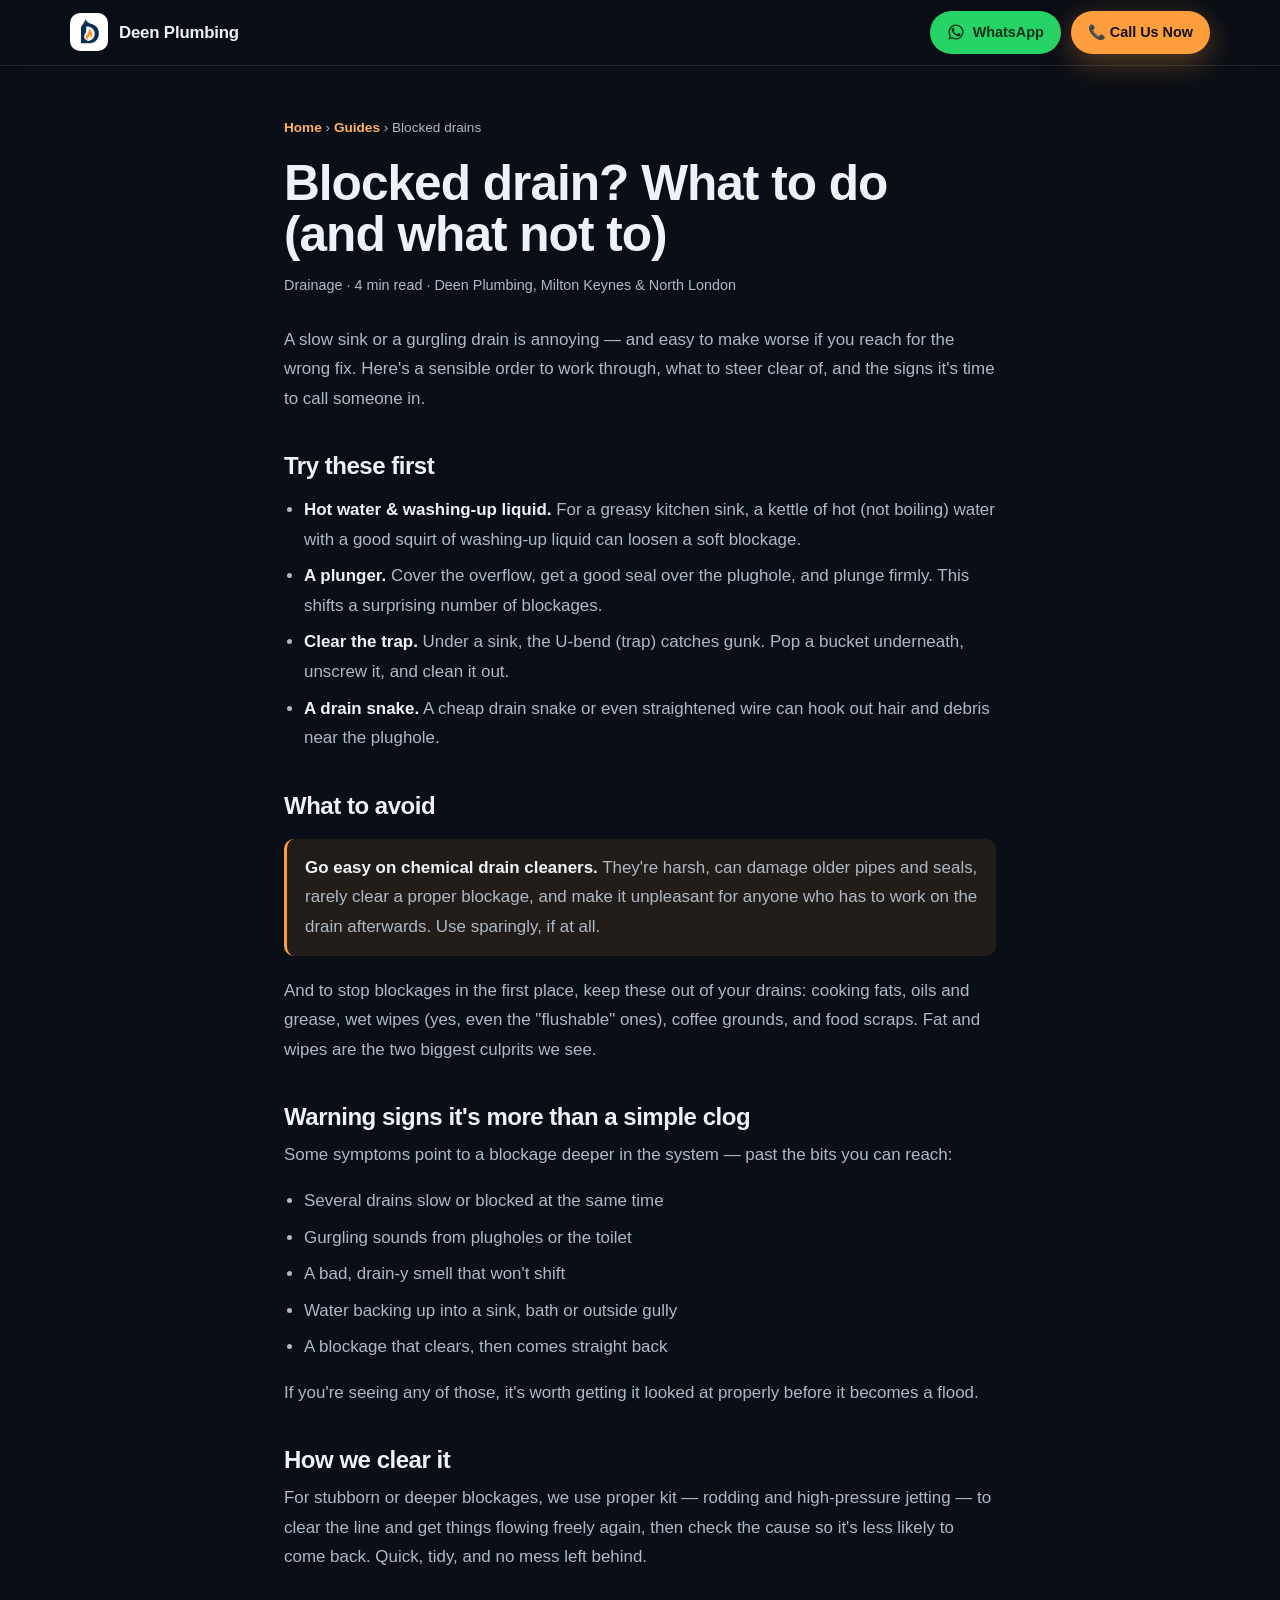
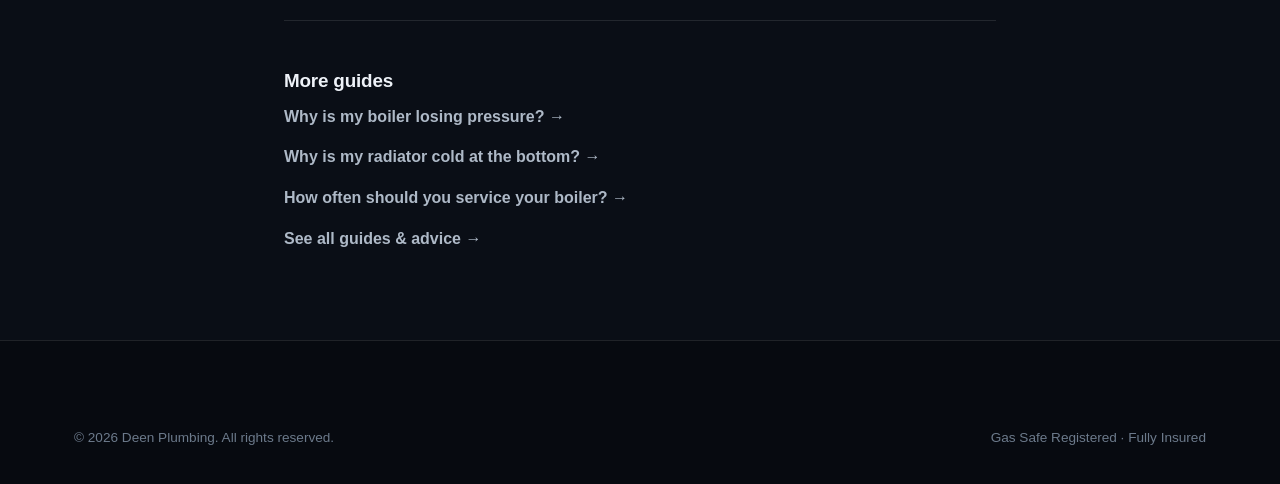
==== commit c1ce253f: "Use official Gas Safe logo on white card with reg number, remove gif" ====
--- a/article-blocked-drains.html
+++ b/article-blocked-drains.html
@@ -35,7 +35,7 @@
   <div class="topbar__inner">
     <a class="brand" href="index.html" aria-label="Deen Plumbing — home">
       <span class="brand__mark"><img src="images/logo.png" alt="Deen Plumbing"></span>
-      <span><span class="brand__name">Deen Plumbing</span><span class="bar-gassafe">GAS SAFE<small>No. 973458</small></span></span>
+      <span><span class="brand__name">Deen Plumbing</span></span>
     </a>
     <div class="bar-actions">
       <a class="btn btn--whatsapp btn--sm" href="https://wa.me/447346813714?text=Hi%20Deen%2C%20I%27d%20like%20a%20quote" target="_blank" rel="noopener"><svg viewBox="0 0 24 24" fill="currentColor" aria-hidden="true"><path d="M12 2a10 10 0 0 0-8.5 15.3L2 22l4.8-1.5A10 10 0 1 0 12 2zm0 18.2c-1.5 0-3-.4-4.3-1.2l-.3-.18-2.85.9.9-2.78-.2-.32A8.2 8.2 0 1 1 12 20.2z"/><path d="M17.47 14.38c-.3-.15-1.74-.86-2-.96-.27-.1-.46-.15-.66.15-.2.3-.76.96-.93 1.15-.17.2-.34.22-.64.07-.3-.15-1.25-.46-2.38-1.47-.88-.78-1.47-1.75-1.64-2.05-.17-.3-.02-.46.13-.6.13-.13.3-.34.44-.51.15-.17.2-.3.3-.5.1-.2.05-.37-.02-.52-.07-.15-.66-1.6-.9-2.18-.24-.56-.48-.49-.66-.5h-.57c-.2 0-.52.07-.8.37-.27.3-1.05 1.02-1.05 2.5 0 1.47 1.08 2.9 1.23 3.1.15.2 2.12 3.24 5.13 4.54.72.31 1.28.5 1.71.64.72.23 1.37.2 1.89.12.58-.09 1.74-.71 1.99-1.4.24-.69.24-1.28.17-1.4-.07-.12-.27-.2-.57-.35z"/></svg> WhatsApp</a>
--- a/styles.css
+++ b/styles.css
@@ -152,16 +152,18 @@
 .feature p { color:var(--ink-soft); }
 
 /* ---------- Areas covered ---------- */
-.areas { display:flex; flex-wrap:wrap; gap:9px 10px; justify-content:center; max-width:780px; margin:22px auto 0; }
+.areas-h { margin:30px 0 2px; font-size:.82rem; font-weight:800; letter-spacing:.12em; text-transform:uppercase; color:var(--amber-2); }
+.areas { display:flex; flex-wrap:wrap; gap:9px 10px; justify-content:center; max-width:820px; margin:14px auto 0; }
 .areas span { background:rgba(255,255,255,.06); border:1px solid var(--line-dark); border-radius:999px; padding:7px 14px; font-size:.9rem; color:var(--ink-soft); }
 
 /* ---------- Pinned horizontal portfolio (scroll-driven, all widths) ---------- */
 /* Section height is set by JS so vertical scroll distance == horizontal travel. */
 .hscroll { position:relative; min-height:100vh; background:var(--light); }
 .hscroll__sticky { position:sticky; top:0; height:100vh; overflow:hidden; display:flex; flex-direction:column; justify-content:center; }
-.hscroll__head { max-width:var(--maxw); width:100%; margin:0 auto 30px; padding:0 24px; }
-.hscroll__head h2 { color:var(--ink-dark); margin:0; }
-.hscroll__track { display:flex; align-items:flex-start; gap:24px; will-change:transform;
+.hscroll__head { max-width:var(--maxw); width:100%; margin:0 auto 34px; padding:0 24px; }
+.hscroll__head h2 { color:var(--ink-dark); margin:0; font-size:clamp(2.4rem,6vw,4.6rem); }
+/* First card starts off the right edge (so the heading leads), then cards stream in. */
+.hscroll__track { display:flex; align-items:center; gap:24px; will-change:transform;
   padding-left:max(24px,calc((100vw - var(--maxw)) / 2 + 24px)); padding-right:10vw; }
 /* Full-bleed image with text overlaid on a gradient scrim */
 .job { position:relative; flex:0 0 380px; aspect-ratio:3 / 2; border-radius:18px; overflow:hidden;
@@ -259,6 +261,14 @@
 .footer__links a { font-weight:600; }
 .footer__bottom { margin-top:22px; font-size:.85rem; color:#6c7a8b; display:flex; justify-content:space-between; gap:10px; flex-wrap:wrap; }
 .placeholder { background:rgba(255,158,61,.16); color:var(--amber-2); padding:0 5px; border-radius:5px; font-weight:700; }
+.gassafe-logo { display:block; height:84px; width:auto; border-radius:6px; margin-top:24px; }
+/* Official Gas Safe logo on a white card (clear space + contrast); reg number sits in the blank box */
+.gassafe-card { display:inline-block; background:#fff; border-radius:12px; padding:10px; margin-top:22px; box-shadow:0 8px 24px rgba(0,0,0,.18); }
+.gassafe { position:relative; display:block; width:118px; container-type:inline-size; }
+.gassafe img { display:block; width:100%; height:auto; }
+.gs-no { position:absolute; left:0; right:0; top:92.1%; transform:translateY(-50%); text-align:center; color:#111; font-weight:800; letter-spacing:.06em; line-height:1; font-size:12.5cqw; }
+.footer__legal { font-size:.78rem; color:#6c7a8b; margin-top:12px; max-width:48ch; }
+.footer__legal a { color:var(--ink-soft); text-decoration:underline; }
 
 /* ---------- Article / legal pages ---------- */
 .article { max-width:760px; margin:0 auto; padding:calc(var(--bar-h) + 50px) 24px 80px; }
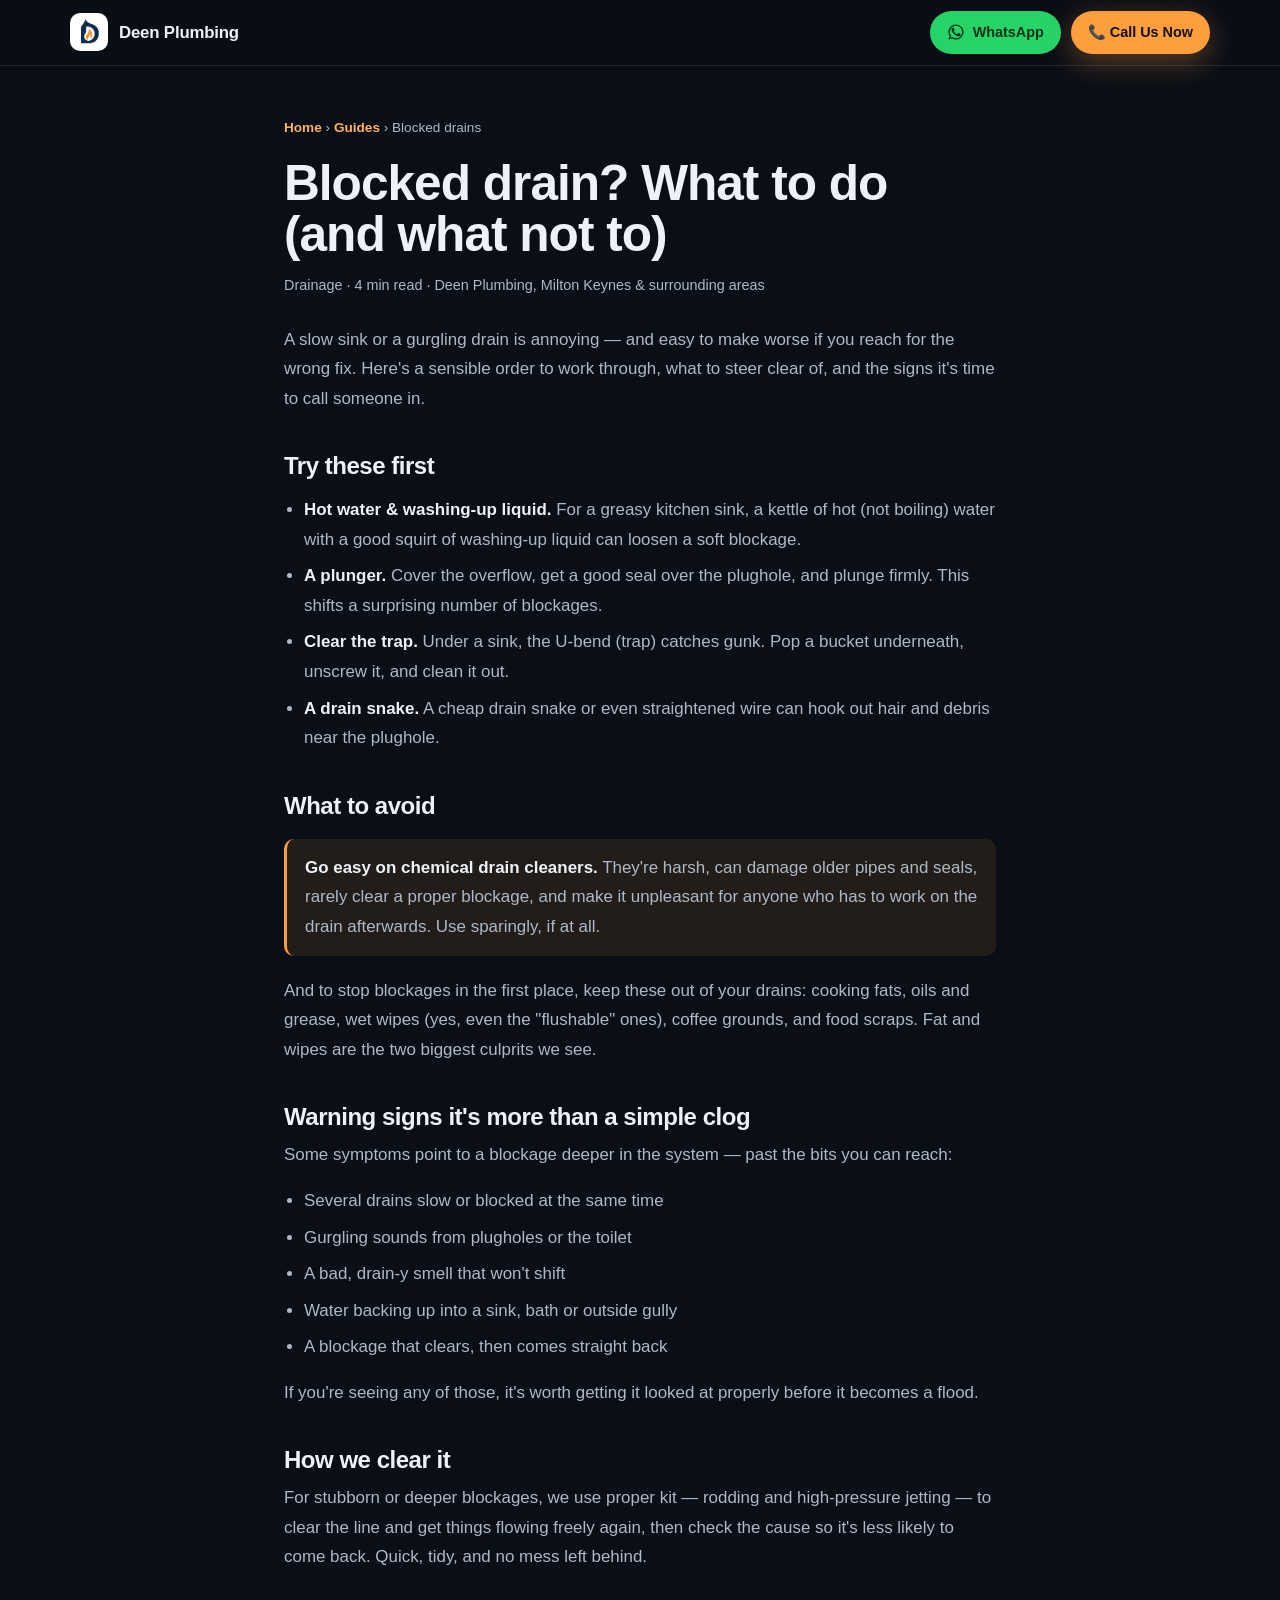
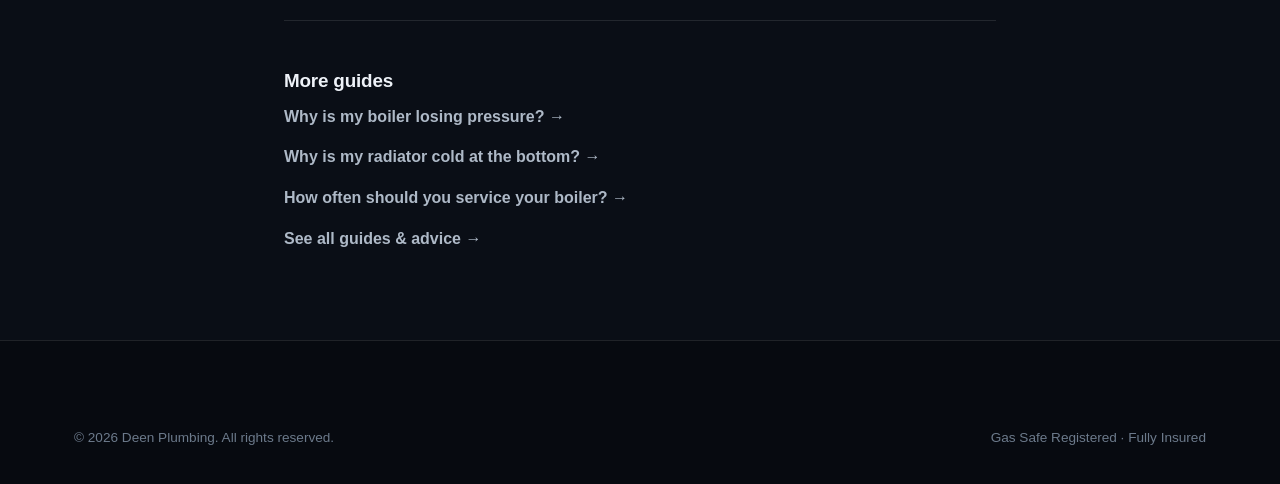
==== commit 45a13182: "Refocus on Milton Keynes; remove North London" ====
--- a/article-blocked-drains.html
+++ b/article-blocked-drains.html
@@ -4,7 +4,7 @@
 <meta charset="UTF-8">
 <meta name="viewport" content="width=device-width, initial-scale=1.0">
 <title>Blocked Drain? What to Do (and What Not to Do) | Deen Plumbing</title>
-<meta name="description" content="A blocked drain or slow sink? Simple things to try first, what to avoid, and the warning signs you need a drainage engineer in Milton Keynes or North London.">
+<meta name="description" content="A blocked drain or slow sink? Simple things to try first, what to avoid, and the warning signs you need a drainage engineer in Milton Keynes.">
 <link rel="canonical" href="https://deenplumbing.co.uk/article-blocked-drains.html">
 <meta name="theme-color" content="#0a0e16">
 <meta property="og:type" content="article">
@@ -22,12 +22,9 @@
   ]
 }
 </script>
-<!-- Analytics & Search Console (groundwork). To enable:
-     1) Google Analytics 4 — replace G-XXXXXXXXXX with your Measurement ID, then uncomment:
-     <script async src="https://www.googletagmanager.com/gtag/js?id=G-XXXXXXXXXX"></script>
-     <script>window.dataLayer=window.dataLayer||[];function gtag(){dataLayer.push(arguments);}gtag('js',new Date());gtag('config','G-XXXXXXXXXX');</script>
-     2) Search Console — easiest: verify via Cloudflare DNS (TXT). Or uncomment + paste your tag:
-     <meta name="google-site-verification" content="YOUR_CODE_HERE"> -->
+<!-- Google Analytics 4 -->
+<script async src="https://www.googletagmanager.com/gtag/js?id=G-BTW2G2SNPB"></script>
+<script>window.dataLayer=window.dataLayer||[];function gtag(){dataLayer.push(arguments);}gtag('js',new Date());gtag('config','G-BTW2G2SNPB');</script>
 </head>
 <body>
 
@@ -47,7 +44,7 @@
 <article class="article">
   <p class="crumb"><a href="index.html">Home</a> › <a href="articles.html">Guides</a> › Blocked drains</p>
   <h1>Blocked drain? What to do (and what not to)</h1>
-  <p class="meta">Drainage · 4 min read · Deen Plumbing, Milton Keynes &amp; North London</p>
+  <p class="meta">Drainage · 4 min read · Deen Plumbing, Milton Keynes &amp; surrounding areas</p>
 
   <p>A slow sink or a gurgling drain is annoying — and easy to make worse if you reach for the wrong fix. Here's a sensible order to work through, what to steer clear of, and the signs it's time to call someone in.</p>
 
